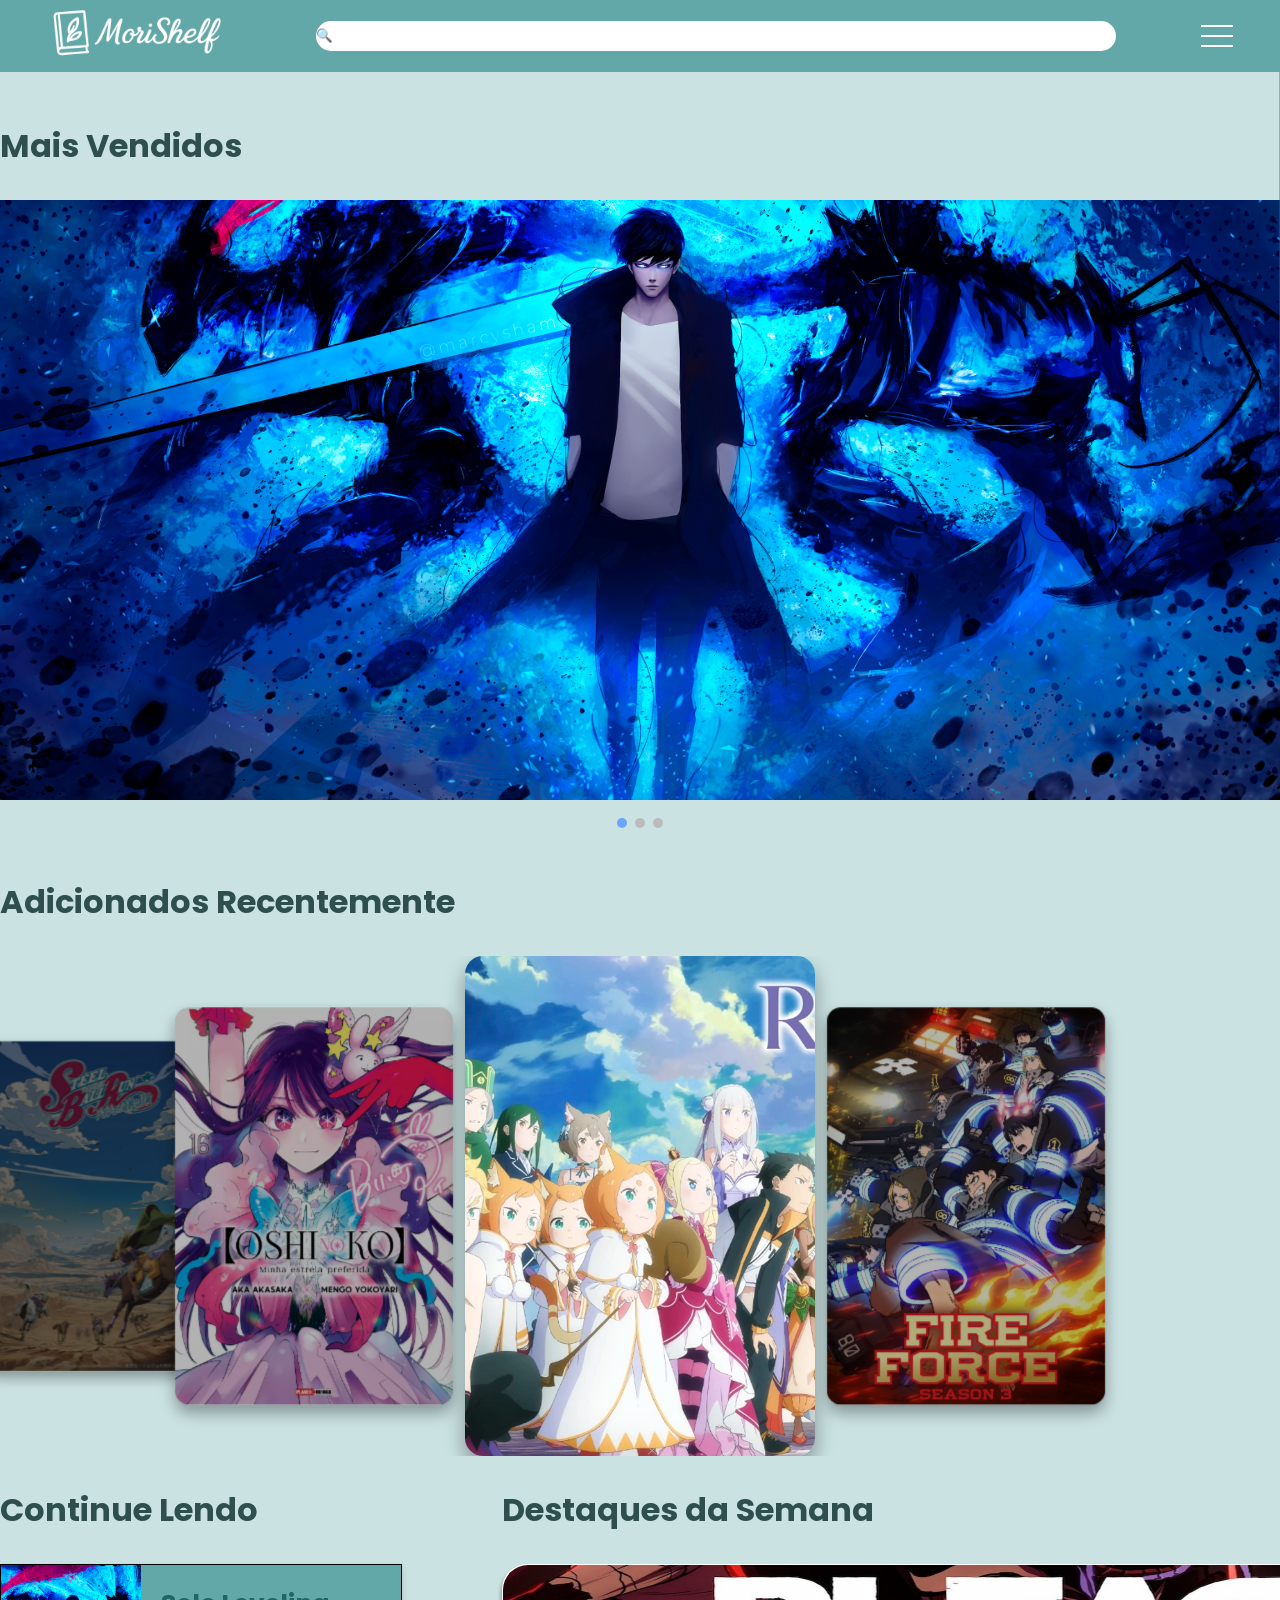
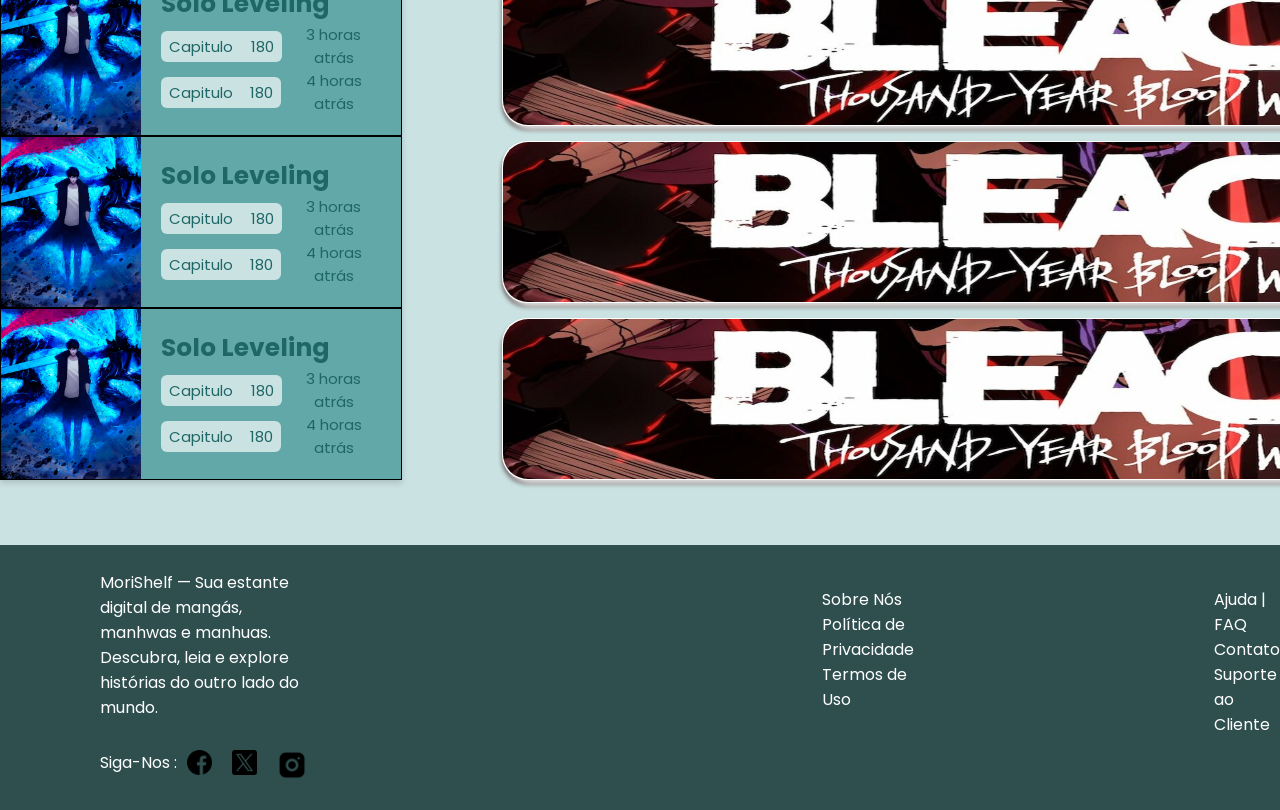
==== index.html @ 9a249989 "Add files via upload" ====
<!DOCTYPE html>
<html lang="en">

<head>
    <meta charset="UTF-8">
    <meta name="viewport" content="width=device-width, initial-scale=1.0">
    <title>Home</title>
    <link rel="stylesheet" href="_css/index.css">
    <link rel="preconnect" href="https://fonts.googleapis.com">
    <link rel="preconnect" href="https://fonts.gstatic.com" crossorigin>
    <link
        href="https://fonts.googleapis.com/css2?family=Poppins:ital,wght@0,100;0,200;0,300;0,400;0,500;0,600;0,700;0,800;0,900;1,100;1,200;1,300;1,400;1,500;1,600;1,700;1,800;1,900&display=swap"
        rel="stylesheet">
    <link rel="stylesheet" href="https://cdn.jsdelivr.net/npm/swiper@11/swiper-bundle.min.css" />
</head>

<body>
    <header>
        <nav>
            <a class="logo" href="index.html"><img height="200px" src="_img/logo.png" alt=""></a>
            <div class="pesquisar">
                <input onclick="pesquisar()" type="text" placeholder="🔍">
            </div>
            <div class="mobile-menu">
                <div class="line1"></div>
                <div class="line2"></div>
                <div class="line3"></div>
            </div>
            <ul class="nav-list">
                <li><a href="index.html">Início</a></li>
                <li><a href="biblioteca.html">Biblioteca</a></li>
                <li><a href="sobreNos.html">Sobre Nós</a></li>
            </ul>
        </nav>
    </header>

    <main>


        <!-------------------- Mais Vendidos ------------------>
        <div class="titulo">
            <h1>Mais Vendidos</h1>
        </div>
        <section class="highlight-carousel">
            <div class="carousel-wrapper">
                <button class="highlight-nav prev">&#10094;</button>

                <div class="highlight-track">
                    <!-- Card 1 -->
                    <div class="highlight-card"
                        style="background-image: url('_img/solo-leveling-wallpaper-blue-purple-variants-v0-atskl0zvspse1.png')">
                        <div class="overlay">
                        </div>
                    </div>

                    <!-- Card 2 -->
                    <div class="highlight-card"
                        style="background-image: url('_img/demon-slayer-castelo-infinito-1920x1080.jpg')">
                        <div class="overlay white">
                        </div>
                    </div>

                    <!-- Card 3 -->
                    <div class="highlight-card" style="background-image: url('_img/one\ piece.jpg')">
                        <div class="overlay white">
                        </div>
                    </div>

                </div>

                <button class="highlight-nav next">&#10095;</button>
            </div>

            <div class="highlight-dots">
                <span class="dot active"></span>
                <span class="dot"></span>
                <span class="dot"></span>
            </div>
        </section>


        <!--------------------- Adicionados Recentemente ------------------->
        <h1 class="titulo">Adicionados Recentemente</h1>

        <div class="swiper mySwiper">
            <div class="swiper-wrapper">

                <div class="swiper-slide">
                    <img src="_img/rezero.png">
                </div>

                <div class="swiper-slide">
                    <img src="_img/Fireforce.png">
                </div>

                <div class="swiper-slide">
                    <img src="_img/Jujutsu.png">
                </div>

                <div class="swiper-slide">
                    <img src="_img/SBR.png">
                </div>

                <div class="swiper-slide">
                    <img src="_img/Noko.png">
                </div>

            </div>
        </div>




        <!-------------- DUAS SECOES --------------------->
        <div class="duasSecoes">
            <div class="continueLendo">
                <div class="titulo">
                    <h1>Continue Lendo</h1>
                </div>
                <div class="obra">
                    <div class="imagemObra"><img
                            src="_img/solo-leveling-wallpaper-blue-purple-variants-v0-atskl0zvspse1.png" alt=""></div>
                    <div class="conteudo-leitura">
                        <h1>Solo Leveling</h1>
                        <div class="capitulo">
                            <div id="numeracao">
                                <p>Capitulo</p>
                                <p>180</p>
                            </div>
                            <label for="">3 horas atrás</label>
                        </div>
                        <div class="capitulo">
                            <div id="numeracao">
                                <p>Capitulo</p>
                                <p>180</p>
                            </div>
                            <label for="">4 horas atrás</label>
                        </div>
                    </div>
                </div>
                <div class="obra">
                    <div class="imagemObra"><img
                            src="_img/solo-leveling-wallpaper-blue-purple-variants-v0-atskl0zvspse1.png" alt=""></div>
                    <div class="conteudo-leitura">
                        <h1>Solo Leveling</h1>
                        <div class="capitulo">
                            <div id="numeracao">
                                <p>Capitulo</p>
                                <p>180</p>
                            </div>
                            <label for="">3 horas atrás</label>
                        </div>
                        <div class="capitulo">
                            <div id="numeracao">
                                <p>Capitulo</p>
                                <p>180</p>
                            </div>
                            <label for="">4 horas atrás</label>
                        </div>
                    </div>
                </div>
                <div class="obra">
                    <div class="imagemObra"><img
                            src="_img/solo-leveling-wallpaper-blue-purple-variants-v0-atskl0zvspse1.png" alt=""></div>
                    <div class="conteudo-leitura">
                        <h1>Solo Leveling</h1>
                        <div class="capitulo">
                            <div id="numeracao">
                                <p>Capitulo</p>
                                <p>180</p>
                            </div>
                            <label for="">3 horas atrás</label>
                        </div>
                        <div class="capitulo">
                            <div id="numeracao">
                                <p>Capitulo</p>
                                <p>180</p>
                            </div>
                            <label for="">4 horas atrás</label>
                        </div>
                    </div>
                </div>
            </div>
            <div class="destaquesSemana">
                <div class="titulo">
                    <h1>Destaques da Semana</h1>
                </div>
                <div class="caixasDestaque">
                    <div class="caixa">
                        <img src="_img/bleach2.jpg" alt="">
                    </div>
                    <div class="caixa">
                        <img src="_img/bleach2.jpg" alt="">
                    </div>
                    <div class="caixa">
                        <img src="_img/bleach2.jpg" alt="">
                    </div>
                </div>
            </div>
        </div>
    </main>


    <footer>
        <div id="conteudo-footer">
            <div class="parteEsquerda">
                <p>
                    MoriShelf — Sua estante digital de mangás, manhwas e manhuas.
                </p>
                <p>
                    Descubra, leia e explore histórias do outro lado do mundo.
                </p>
                <div id="redesSociais">
                    <p>Siga-Nos :</p>
                    <img src="_img/facebook.png" alt="">
                    <img src="_img/twitter.png" alt="">
                    <img id="insta" src="_img/instagram.png" alt="">
                </div>
            </div>
            <div class="parteDireita">
                <ul id="esquerda">
                    <li id="sobreNos"><a href="">Sobre Nós</a></li>
                    <li id="politicaPrivacidade"><a href="">Política de Privacidade</a></li>
                    <li id="termosUso"><a href="">Termos de Uso</a></li>
                </ul>
                <ul id="direito">
                    <li id="ajuda/faq"><a href="">Ajuda | FAQ</a></li>
                    <li id="contato"><a href="">Contato</a></li>
                    <li id="suporteCliente"><a href="">Suporte ao Cliente</a></li>
                </ul>
            </div>
        </div>
    </footer>
    <script src="https://cdn.jsdelivr.net/npm/swiper@11/swiper-bundle.min.js"></script>

    <script>
        var swiper = new Swiper(".mySwiper", {
            effect: "coverflow",
            grabCursor: true,
            centeredSlides: true,
            slidesPerView: "auto",

            spaceBetween: 60,  // AQUI o espaçamento correto 🔥

            coverflowEffect: {
                rotate: 0,
                stretch: 0,
                depth: 220,
                modifier: 1.2,
                slideShadows: false,
            },

            loop: true,
        });
    </script>

    <script src="_js/carrosel.js"></script>
    <script src="_js/script.js"></script>
</body>

</html>
---- _css/index.css ----
* {
    margin: 0;
    padding: 0;
    font-family: "Poppins", sans-serif;
}

a {
    color: #fff;
    text-decoration: none;
    transition: 0.3s;
}

a:hover {
    opacity: 0.7;
}

.logo {
    align-items: flex-start;
}

nav {
    display: flex;
    justify-content: space-around;
    align-items: center;
    font-family: system-ui, -apple-system, Helvetica, Arial, sans-serif;
    background: #63A8A8;
    height: 8vh;
    position: relative;
    z-index: 10;
}

.preencherTela {
    position: fixed;
    top: 0;
    left: 0;
    width: 100%;
    height: 100%;
    background: rgba(0, 0, 0, 0.5);
    /* Fundo semi-transparente como fallback para blur */
    backdrop-filter: none;
    /* Sem blur por padrão */
    opacity: 0;
    /* Invisível por padrão */
    transition: opacity 0.3s ease-in, backdrop-filter 0.3s ease-in;
    /* Transição suave para blur e opacity */
    z-index: 1;
    /* Baixo, para ficar atrás do menu */
}

*/ body.menu-open .preencherTela {
    backdrop-filter: blur(5px);
    /* Aplica o blur apenas quando ativo */
    opacity: 1;
    pointer-events: auto;
    /* Permite interações se necessário (ex.: fechar ao clicar) */
}


.nav-list {
    list-style: none;
    display: flex;
    z-index: 10;
}

.nav-list li {
    letter-spacing: 3px;
    margin-left: 32px;
}

.mobile-menu {
    cursor: pointer;
}

.mobile-menu div {
    width: 32px;
    height: 2px;
    background: #fff;
    margin: 8px;
    transition: 0.3s;
}

body {
    overflow-x: hidden;
    background: #CAE2E2;
}

.nav-list {
    position: absolute;
    top: 8vh;
    right: 0;
    width: 47vw;
    height: 40vh;
    background: #38706C;
    flex-direction: column;
    align-items: center;
    justify-content: space-around;
    transform: translateX(100%);
    transition: transform 0.3s ease-in;
}

.nav-list li {
    margin-left: 0;
    opacity: 0;
}

.mobile-menu {
    display: block;
}


.nav-list.active {
    transform: translateX(0);
}

@keyframes navLinkFade {
    from {
        opacity: 0;
        transform: translateX(50px);
    }

    to {
        opacity: 1;
        transform: translateX(0);
    }
}

.mobile-menu.active .line1 {
    transform: rotate(-45deg) translate(-8px, 8px);
}

.mobile-menu.active .line2 {
    opacity: 0;
}

.mobile-menu.active .line3 {
    transform: rotate(45deg) translate(-5px, -7px);
}

.pesquisar{
    display: flex;
    justify-content: center;
    align-items: center;
    cursor: pointer;
}

.pesquisar input{
    background-color: white;
    width: 800px;
    border-radius: 15px;
    height: 30px;
    border: none;
}

input:focus{
    border: none;
    outline: none;
}

.pesquisar input::placeholder{
    justify-content: right;
    align-items: right;
}


main {
    display: flex;
    flex-direction: row;
    flex-wrap: wrap;
    flex-grow: initial;
    max-width: 1600px;
    margin: 50px auto;
}












/* ============================
            FOOTER
============================ */
footer {
    background-color: #2F4F4F;
    color: white;
    display: flex;
    bottom: 0%;
    width: 100%;
    margin-top: 50px;
}

#conteudo-footer {
    margin-left: 100px;
    margin-top: 25px;
    display: flex;
    flex-direction: row;
    justify-content: space-around;
    font-family: "Poppins", sans-serif;
}

.parteEsquerda {
    display: block;
    flex-direction: column;
}

.parteDireita {
    display: flex;
    flex-direction: row;
    justify-content: space-between;
    margin-top: 17px;
}

#esquerda {
    margin: 0px 300px 20px 500px;
}


#redesSociais {
    display: flex;
    margin-top: 30px;
    margin-bottom: 30px;
}

#redesSociais img {
    height: 25px;
    margin: 0px 10px 0px 10px;
    cursor: pointer;
}

#redesSociais img#insta {
    height: 30px;
    margin: 0px 10px 0px 10px;
}

ul {
    list-style: none;
}





/* ============================
    CARROSEL MAIS VENDIDOS 
============================ */

/* Área geral do carrossel */
.highlight-carousel {
    width: 100%;
    display: flex;
    flex-direction: column;
    align-items: center;
    margin-bottom: 50px;
}

/* Wrapper principal */
.carousel-wrapper {
    position: relative;
    width: 1600px;      /* deixa igual ao tamanho do print */
    height: 600px;   /* ajuste preciso */
    border-radius: 12px;
    overflow: hidden;
}

/* Trilha dos slides */
.highlight-track {
    display: flex;
    width: 100%;
    height: 100%;
    transition: transform 0.5s ease;
}

/* Cada card */
.highlight-card {
    min-width: 100%;
    height: 100%;
    background-size: cover;
    background-position: center;
    background-repeat: no-repeat;
}

/* Overlay opcional */
.overlay {
    width: 100px;
    height: 100px;
    background: rgba(0,0,0,0.0);
}

/* Botões laterais */
.highlight-nav {
    position: absolute;
    top: 50%;
    transform: translateY(-50%);
    font-size: 32px;
    background: rgba(0, 0, 0, 0.4);
    color: white;
    border: none;
    padding: 10px;
    cursor: pointer;
    border-radius: 50%;
    width: 70px;
    z-index: 10;
}

.highlight-nav.prev {
    left: 10px;
}

.highlight-nav.next {
    right: 10px;
}

.highlight-nav:hover {
    background: rgba(0, 0, 0, 0.6);
}

/* Dots */
.highlight-dots {
    margin-top: 18px;
    display: flex;
    gap: 8px;
}

.highlight-dots .dot {
    width: 10px;
    height: 10px;
    background: #bbb;
    border-radius: 50%;
}

.highlight-dots .dot.active {
    background: #6aa6ff; /* azul suave igual ao print */
}





/* ============================
    CARROSEL ADICIONADOS RECENTEMENTE 
============================ */

.mySwiper {
    width: 100%;
    padding: 50px 0;
    margin-bottom: 30px;
}

.mySwiper .swiper-slide {
    width: 350px ;
    height: 500px;
    display: flex;
    justify-content: center;
    align-items: center;
    transition: 0.4s ease;
    filter: brightness(0.4);
    transform: scale(0.8);
}



.mySwiper .swiper-slide img {
    width: 100%;
    height: 100%;
    border-radius: 18px;
    object-fit: cover;
    box-shadow: 0 10px 20px rgba(0,0,0,0.35);
}

/* SLIDE CENTRAL */
.mySwiper .swiper-slide-active {
    transform: scale(1.25);
    filter: brightness(1);
}

/* SLIDES DO LADO */
.mySwiper .swiper-slide-next,
.mySwiper .swiper-slide-prev {
    transform: scale(0.95);
    filter: brightness(0.7);
}





/* ============================
    DUAS SECOES
============================ */
.duasSecoes {
    display: flex;

}




/* ============================
    CONTINUE LENDO
============================ */
.obra {
    display: flex;
    background-color: #63A8A8;
    min-width: 400px;
    justify-content: space-between;
    font-size: 15px;
    border: 1px solid black;    
    overflow: hidden;
    box-shadow: 0 3px 6px rgba(0,0,0,0.15);
}

.conteudo-leitura {
    display: flex;
    flex-direction: column;
    justify-content: space-around;
    margin-left: 10px;
    margin-right: 10px;
}

.conteudo-leitura h1,
.capitulo input,
.capitulo label {
    color: #1F6666;
}

.conteudo-leitura h1 {
    font-size: 25px;
}

.conteudo-leitura {
    padding: 20px 10px;
}
.capitulo {
    display: flex;
    text-align: center;
    align-items: center;
}


#numeracao {
    display: flex;
    justify-content: space-between;
    width: 110px;
    background-color: #CAE2E2;
    padding: 4px 8px;
    border-radius: 6px;
    color: #1F6666;
    margin-right: 5px;
}

.imagemObra img {
    height: 170px;
    width: 140px;
    display: block;
    object-fit: cover; /* deixa mais bonito */
}

.continueLendo {
    margin-right: 100px;
}

.continueLendo .obra {
    border: solid black 1px;
}

.titulo {
    color: #2F4F4F;
    margin-bottom: 30px;
}



/* ============================
    DESTAQUES SEMANA 
============================ */
.destaquesSemana {
    display: flex;
    flex-direction: column;
}

.caixa img {
    width: 1100px;
    height: 160px;
    border-radius: 25px;
}

.caixa {
    border-radius: 25px;
    padding: 1px;
    margin-bottom: 15px;
    background-color: white;
    display: flex;
    justify-content: center;
    box-shadow: 4px 4px 4px #D9D9D9,
        0px 4px 4px #655C5C;
}
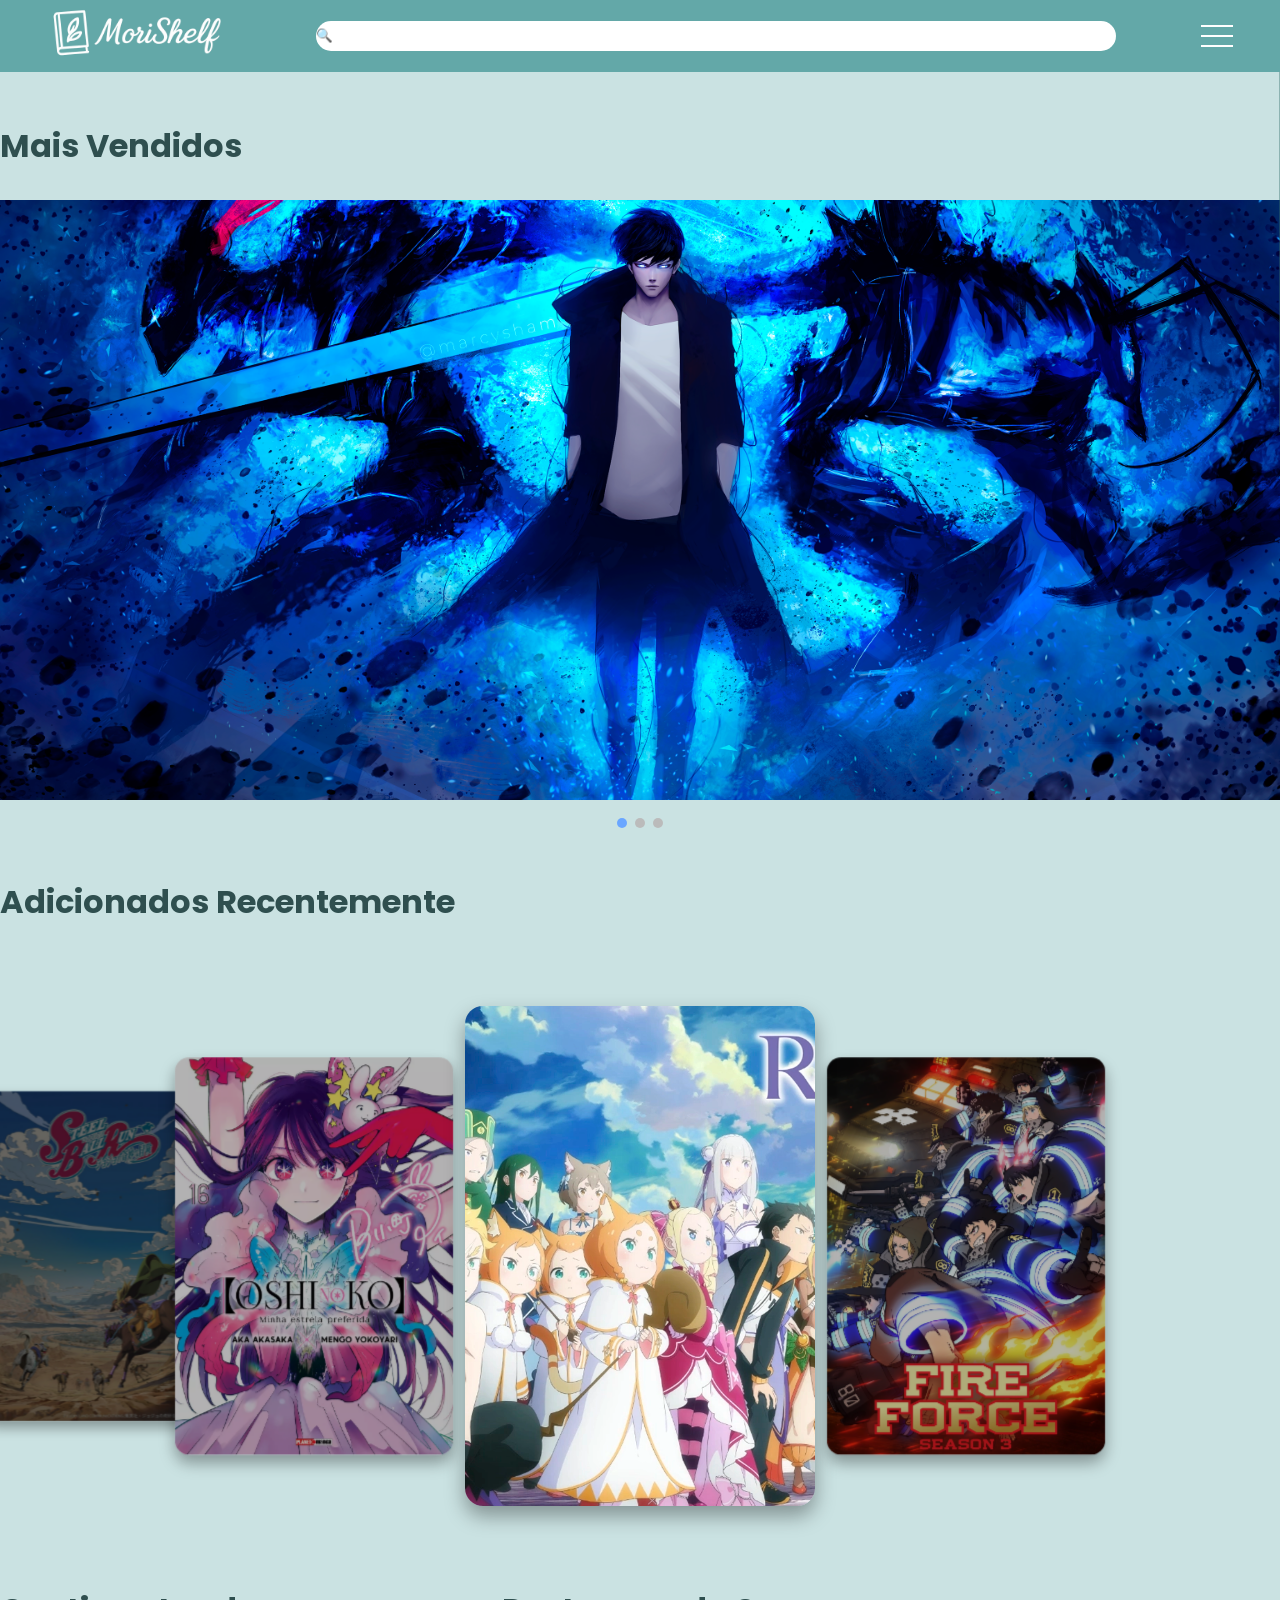
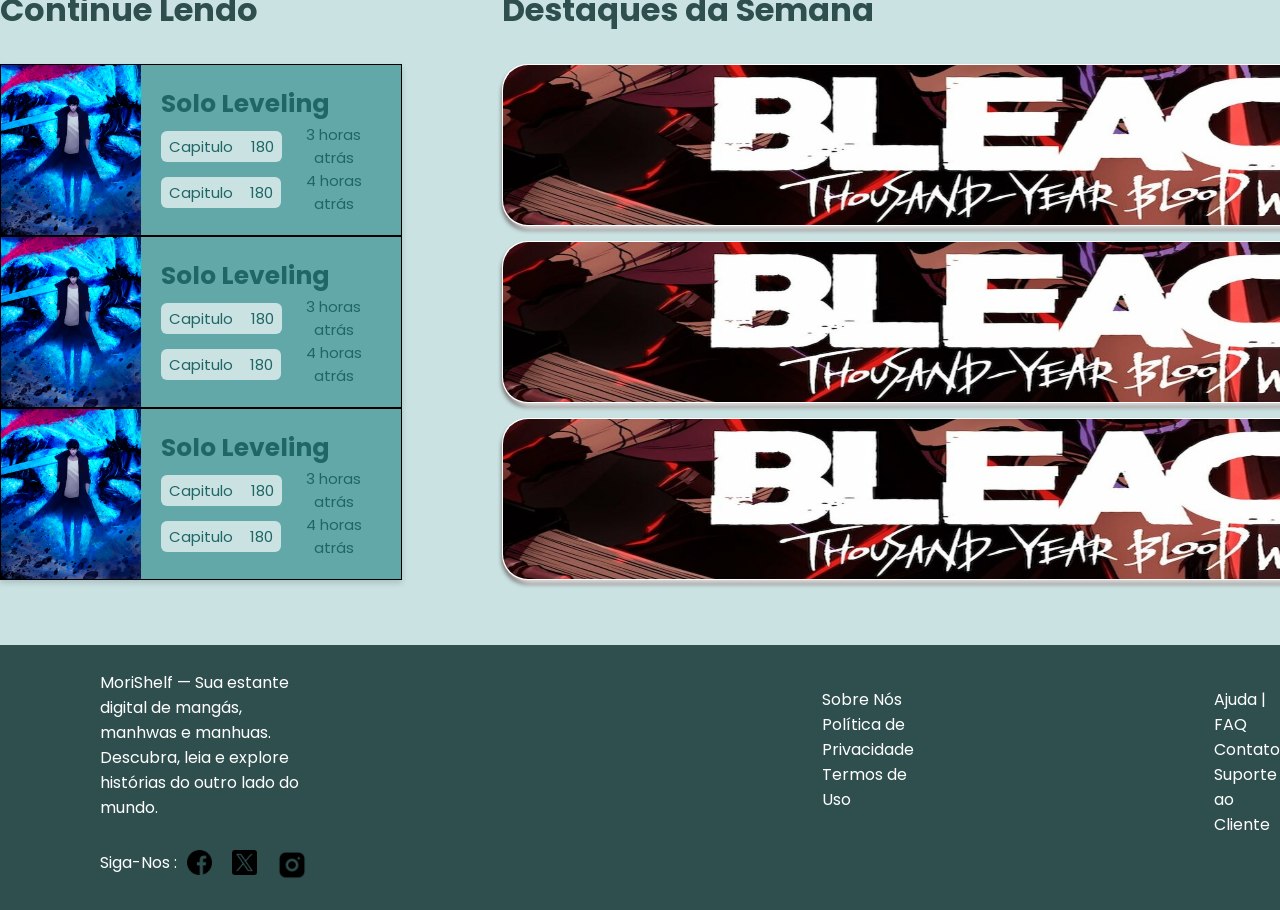
==== commit 74392cd1: "Fix HTML encoding issues in index.html" ====
--- a/index.html
+++ b/index.html
@@ -5,13 +5,13 @@
     <meta charset="UTF-8">
     <meta name="viewport" content="width=device-width, initial-scale=1.0">
     <title>Home</title>
-    <link rel="stylesheet" href="_css/index.css">
     <link rel="preconnect" href="https://fonts.googleapis.com">
     <link rel="preconnect" href="https://fonts.gstatic.com" crossorigin>
     <link
         href="https://fonts.googleapis.com/css2?family=Poppins:ital,wght@0,100;0,200;0,300;0,400;0,500;0,600;0,700;0,800;0,900;1,100;1,200;1,300;1,400;1,500;1,600;1,700;1,800;1,900&display=swap"
         rel="stylesheet">
     <link rel="stylesheet" href="https://cdn.jsdelivr.net/npm/swiper@11/swiper-bundle.min.css" />
+    <link rel="stylesheet" href="_css/index.css">
 </head>
 
 <body>
@@ -258,4 +258,4 @@
     <script src="_js/script.js"></script>
 </body>
 
-</html>+</html>
